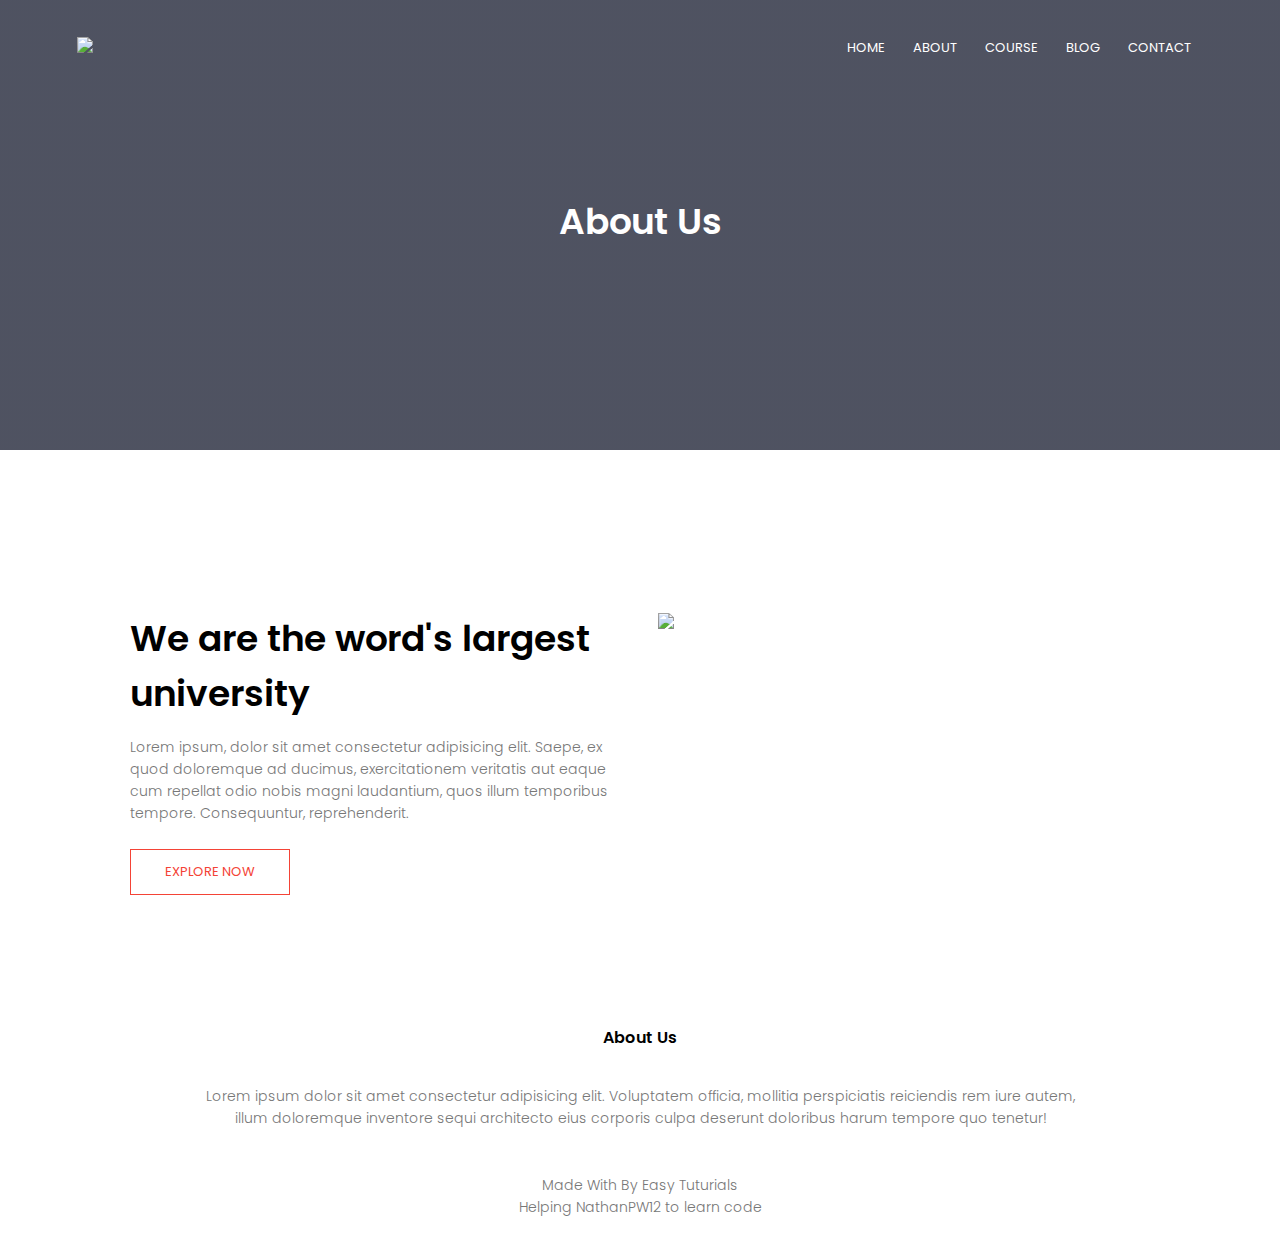
==== about.html @ 9147949a "About Page" ====
<!DOCTYPE html>
<html>

<head>
    <meta name="viewport" content="with=device-width, initial-scale=1.0">
    <title> University Website Desing - Nathan Build </title>
    <link rel="stylesheet" href="style.css">
    <link rel="preconnect" href="https://fonts.googleapis.com">
    <link rel="preconnect" href="https://fonts.gstatic.com" crossorigin>
    <link href="https://fonts.googleapis.com/css2?family=Poppins:wght@100;200;300;400;600;700&display=swap"
        rel="stylesheet">
    <script src="https://use.fontawesome.com/2fbe480e66.js"></script>
</head>

<body>
    <section class="sub-header">
        <nav>
            <a href="index.html"><img src="/images/logo.png"></a>
            <div class="nav-links" id="navLinks">
                <i class="fa fa-times" onclick="hideMenu()"></i>
                <ul>
                    <li><a href="">HOME</a></li>
                    <li><a href="">ABOUT</a></li>
                    <li><a href="">COURSE</a></li>
                    <li><a href="">BLOG</a></li>
                    <li><a href="">CONTACT</a></li>
                </ul>
            </div>
            <i class="fa fa-bars" onclick="showMenu()"></i>
        </nav>
        <h1>About Us</h1>
    </section>

    <!------------- Abou Us Content---->
    <section class="about-us">
        <div class="row">
            <div class="about-col">
                <h1>We are the word's largest university</h1>
                <p>Lorem ipsum, dolor sit amet consectetur adipisicing elit. Saepe, ex quod doloremque ad ducimus,
                    exercitationem veritatis aut eaque cum repellat odio nobis magni laudantium, quos illum temporibus
                    tempore. Consequuntur, reprehenderit.</p>
                <a href="" class="hero-btn red-btn">EXPLORE NOW</a>
            </div>
            <div class="about-col">
                <img src="/images/about.jpg" </div>
            </div>
    </section>

    <!------------- Footer ----------->
    <section class="footer">
        <h4>About Us</h4>
        <p>Lorem ipsum dolor sit amet consectetur adipisicing elit. Voluptatem officia, mollitia perspiciatis reiciendis
            rem iure autem, <br>illum doloremque inventore sequi architecto eius corporis culpa deserunt doloribus harum
            tempore quo tenetur!</p>
        <div class="icons">
            <i class="fa fa-facebook"></i>
            <i class="fa fa-twitter"></i>
            <i class="fa fa-instagram"></i>
            <i class="fa fa-linkedin"></i>
        </div>
        <p>Made With <i class="fa fa-heart-o"></i> By Easy Tuturials<br>Helping NathanPW12 to learn code <i
                class="fa fa-graduation-cap"></i></p>
    </section>

    <!--------- JavaScript for Toggle Menu -------->
    <script>

        var navLinks = document.getElementById("navLinks");
        function showMenu() {
            navLinks.style.right = "0";
        }
        function hideMenu() {
            navLinks.style.right = "-200px";
        }

    </script>

</body>

</html>
---- style.css ----
*{
    margin: 0;
    padding: 0;
    font-family: 'Poppins', sans-serif;
}

.header{
    min-height: 100vh;
    width: 100%;
    background-image: linear-gradient(rgba(4,9,30,0.7), rgba(4,9,30,0.7)) , url(/images/banner.png);  
    background-position: center;
    background-size: cover; 
    position: relative;
}
nav{
    display: flex;
    padding: 2% 6%;    
    justify-content: space-between;
    align-items: center;
}
nav img{
    width: 150px;
}
.nav-links{
    flex: 1;
    text-align: right;
}
.nav-links ul li {
    list-style: none;
    display: inline-block;
    padding: 8px 12px;
    position: relative;
}
.nav-links ul li a{
    color: #fff;
    text-decoration: none;
    font-size: 13px;
}
.nav-links ul li::after{
    content: '';  
    width: 0%;    
    height: 2px;
    background: #f44336;   
    display: block;
    margin: auto;
    transition: 0.5s;
}   
.nav-links ul li:hover::after{
    width: 100%;
}
.text-box{
    width: 90%;
    color: #fff;    
    position: absolute;
    top: 50%;
    left: 50%;  
    transform: translate(-50%,-50%);
    text-align: center;
}
.text-box h1{
    font-size: 62px;    
}
.text-box p{
    margin: 10px 0 40px;
    font-size: 14px;
    color: #fff;
}
.hero-btn{
    display: inline-block;
    text-decoration: none;
    color: #fff;  
    border: 1px solid #fff;
    padding: 12px 34px; 
    font-size: 13px;
    background: transparent;
    position: relative;
    cursor: pointer;
}
.hero-btn:hover{
    border: 1px solid #f44336;
    background: #f44336;
    transition: s;

}

nav .fa{
    display: none;
}

@media(max-width: 700px){
    .text-box h1{
        font-size: 20px;    
    }
    .nav-links ul li{
        display: block;
    }
    .nav-links{
        position: absolute;
        background-color: #f44336;
        height: 100vh;  
        width: 200px;
        top: 0;
        right: -200px;
        text-align: left;
        z-index: 2; 
        transition: 1s;
    }
nav .fa{
    display: block;
    color: #fff;
    margin: 10px;
    font-size: 22px;
    cursor: pointer;
}
.nav-links ul{
    padding: 30px;
}
}

/*------ Courses ------*/
.course{
    width: 80%;
    margin: auto;
    text-align: center;
    padding-top: 100px;
}
h1{
    font-size: 36px;
    font-weight: 600;
}   
p{
    color: #777;
    font-size: 14px;
    font-weight: 300;
    line-height: 22px;
    padding: 10px;
}
.row{
    margin-top: 5%;
    display: flex;
    justify-content: space-between;
}
.course-col{
    flex-basis: 31%;
    background: #fff3f3;
    border-radius: 10px;
    margin-bottom: 5%;
    padding: 20px 12px;
    box-sizing: border-box;
    transition: 0.5s;
}
h3{
    text-align: center;
    font-weight: 600;
    margin: 10px 0;
}
.course-col:hover{
    box-shadow: 0 0 20px 0px rgba(0,0,0,0.2);
}
@media(max-width:700px){
.row{
    flex-direction: column;
}
}

/*------------- Campus ----------- */
.campus{
    width: 80%;
    margin: auto;
    text-align: center;
    padding-top: 50px;
}
.campus-col{
    flex-basis: 32%;
    border-radius: 10px;
    margin-bottom: 30px;
    position: relative;
    overflow: hidden;
}
.campus-col img{
    width: 100%;
    display: block;
    
}
.layer{
    background: transparent;
    height: 100%;
    width: 100%;
    position: absolute;
    top: 0;
    left: 0;
    transition: 0.5s;
}
.layer:hover{
    background: rgba(226,0,0,0.7);
}
.layer h3{
    width: 100%;
    font-weight: 500;
    color: white;
    font-size: 26px;
    bottom: 0;
    left: 50%;
    transform: translateX(-50%);
    position: absolute;
    opacity: 0;
    transition: 0.5s;
}
.layer:hover h3{
    bottom: 49%;
    opacity: 1;
}
/*------------ Facilities -----------*/
.facilities{
    width: 80%;
    margin: auto;
    text-align: center;
    padding-top: 100px;
}
.facilities-col{
    flex-basis: 31%;
    border-radius: 10px;    
    margin-bottom: 5%;
    text-align: left;
}
.facilities-col img{
    width: 100%;
    border-radius: 10px;
}
.facilities-col p{
    padding: 0;
}
.facilities-col h3{
    margin-top: 16px;
    margin-bottom: 15px;
    text-align: left;
}

/*------------ testimonials -----------*/
.testimonials{
    width: 80%;
    margin: auto;
    text-align: center;
    padding-top: 100px;
}
.testimonial-col{
    flex-basis: 44%;
    border-radius: 10px;    
    margin-bottom: 5%;
    text-align: left;
    background: #fff3f3;
    padding: 25px;
    cursor: pointer;
    display: flex; 
}
.testimonial-col img{
    height: 40px;
    margin-left: 5px;
    margin-right: 30px;
    border-radius: 50%;
}
.testimonial-col .fa{
    color: #f44336;
}

@media(max-width: 700px){
    .testimonial-col img{
        margin-left: 0px;
        margin-right: 15px;
    }
}
/*--------- Call to Action -------------*/
.cta{
    margin: 100px auto;
    width: 80%;
    background-image: linear-gradient(rgba(0,0,0,0.7),rgba(0,0,0,0.7)), url(/images/banner2.jpg);
    background-position: center;
    background-size: cover;
    border-radius: 10px;
    text-align: center;
    padding: 100px 0;
}
.cta h1{
    color: #fff;
    margin-bottom: 40px;
    padding: 0;
}
@media(max-width: 700px){
    .cta h1{
        font-size: 24px;
    }
}

/*------------- Footer -----------*/
.footer{
    width: 100%;
    text-align: center;
    padding: 30px 0;
}
.footer h4{
    margin-bottom: 25px;
    margin-top: 20px;
    font-weight: 600;
}
.icons .fa{
    color:#f44336;
    margin: 0 13px;
    cursor: pointer;
    padding: 18px 0;
}
.fa fa-heart-o{
    color:#f44336;
}

/*------------- About Us Page -----------*/
.sub-header{
    height: 50vh;
    width: 100%;
    background-image: linear-gradient(rgba(4,9,30,0.7),rgba(4,9,30,0.7)), url(/images/background.jpg);
    background-position: center;
    background-size: cover;
    text-align: center;
    color: #fff;
}
.sub-header h1{
    margin-top: 100px;
}
.about-us{
    width: 80%;
    margin: auto;
    padding-top: 80px;
    padding-bottom: 50px;
}
.about-col{
    flex-basis: 48%;
    padding: 30px 2px;
}
.about-col img{
    width: 100%;
}
.about-col h1{
    padding: 0;
}
.about-col p{
    padding: 15px 0 25px;
}
.red-btn{
    border: 1px solid #f44336;
    background: transparent;
    color: #f44336;
}
.red-btn:hover{
    color: #fff;
}
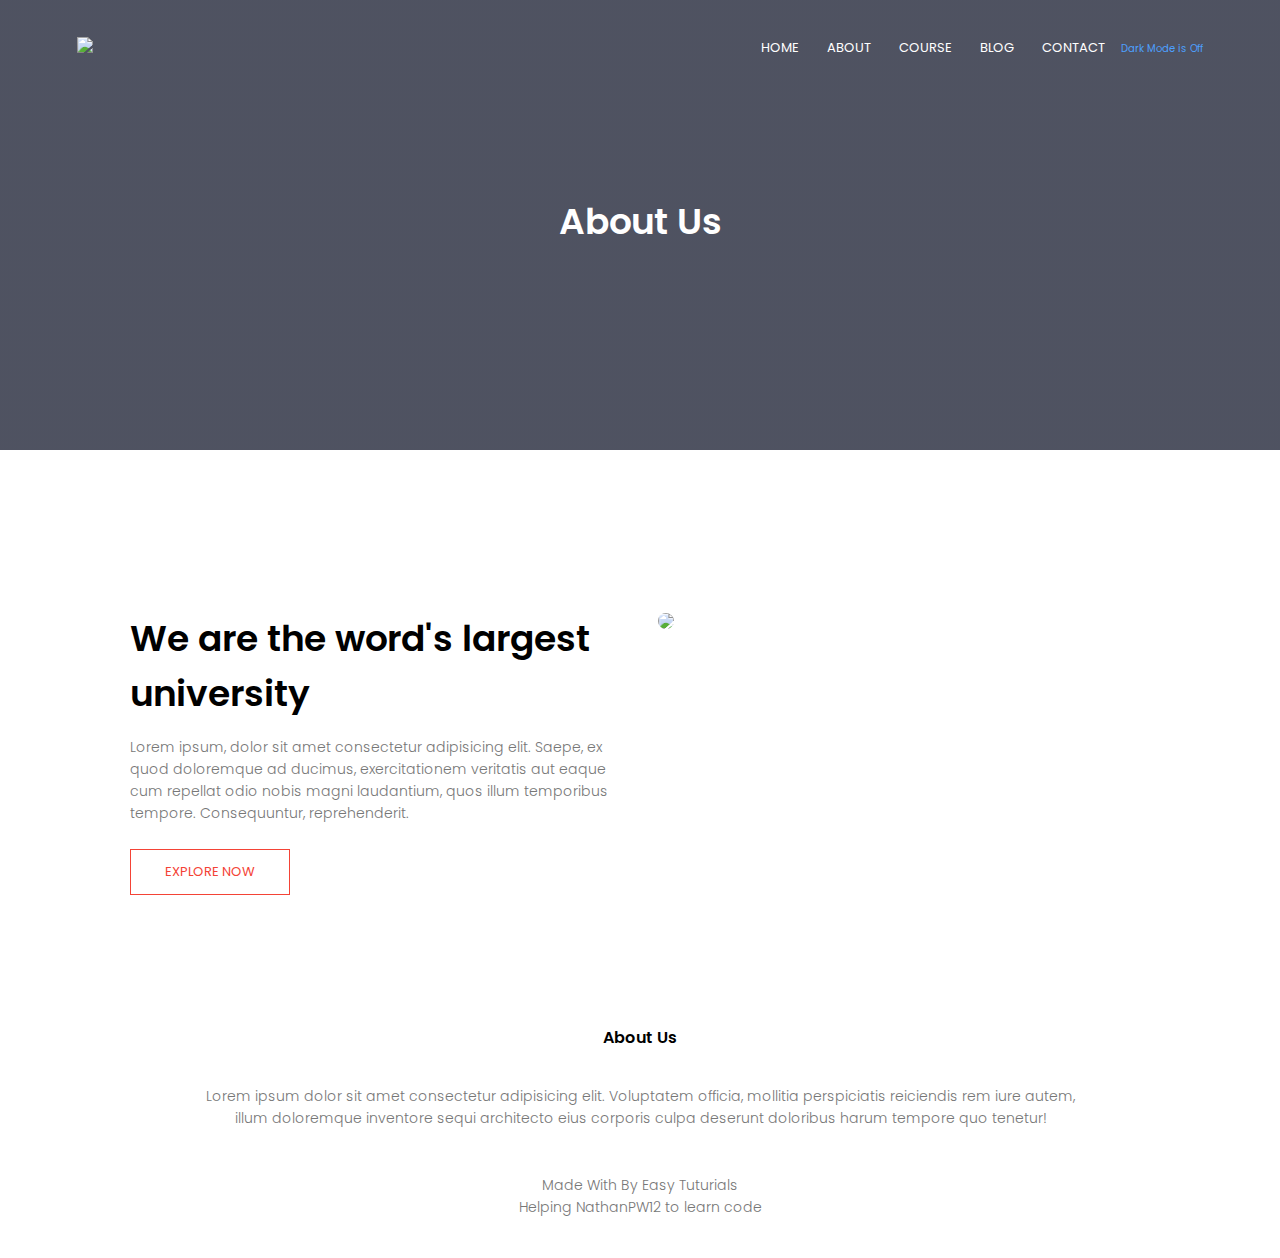
==== commit 0c94604f: "DARL MODE YEAAAAAAAAAAAAAAAAAH" ====
--- a/about.html
+++ b/about.html
@@ -13,68 +13,77 @@
 </head>
 
 <body>
-    <section class="sub-header">
-        <nav>
-            <a href="index.html"><img src="/images/logo.png"></a>
-            <div class="nav-links" id="navLinks">
-                <i class="fa fa-times" onclick="hideMenu()"></i>
-                <ul>
-                    <li><a href="">HOME</a></li>
-                    <li><a href="">ABOUT</a></li>
-                    <li><a href="">COURSE</a></li>
-                    <li><a href="">BLOG</a></li>
-                    <li><a href="">CONTACT</a></li>
-                </ul>
+    <input type="checkbox" id="darkTg">
+    <main>
+        <section class="sub-header">
+            <nav>
+                <a href="index.html"><img src="/images/logo.png"></a>
+                <div class="nav-links" id="navLinks">
+                    <i class="fa fa-times" onclick="hideMenu()"></i>
+                    <ul>
+                        <li><a href="">HOME</a></li>
+                        <li><a href="">ABOUT</a></li>
+                        <li><a href="">COURSE</a></li>
+                        <li><a href="">BLOG</a></li>
+                        <li><a href="">CONTACT</a></li>
+                        <label for="darkTg" class="darkTgLabel">Dark Mode </label>
+                    </ul>
+                </div>
+                <i class="fa fa-bars" onclick="showMenu()"></i>
+            </nav>
+            <h1>About Us</h1>
+        </section>
+
+        <!------------- Abou Us Content---->
+        <section class="about-us">
+
+            <div class="row">
+                <div class="about-col">
+                    <h1>We are the word's largest university</h1>
+                    <p>Lorem ipsum, dolor sit amet consectetur adipisicing elit. Saepe, ex quod doloremque ad ducimus,
+                        exercitationem veritatis aut eaque cum repellat odio nobis magni laudantium, quos illum
+                        temporibus
+                        tempore. Consequuntur, reprehenderit.</p>
+                    <a href="" class="hero-btn red-btn">EXPLORE NOW</a>
+                </div>
+                <div class="about-col">
+                    <img src="/images/about.jpg">
+                </div>
             </div>
-            <i class="fa fa-bars" onclick="showMenu()"></i>
-        </nav>
-        <h1>About Us</h1>
-    </section>
+        </section>
 
-    <!------------- Abou Us Content---->
-    <section class="about-us">
-        <div class="row">
-            <div class="about-col">
-                <h1>We are the word's largest university</h1>
-                <p>Lorem ipsum, dolor sit amet consectetur adipisicing elit. Saepe, ex quod doloremque ad ducimus,
-                    exercitationem veritatis aut eaque cum repellat odio nobis magni laudantium, quos illum temporibus
-                    tempore. Consequuntur, reprehenderit.</p>
-                <a href="" class="hero-btn red-btn">EXPLORE NOW</a>
+        <!------------- Footer ----------->
+        <section class="footer">
+            <h4>About Us</h4>
+            <p>Lorem ipsum dolor sit amet consectetur adipisicing elit. Voluptatem officia, mollitia perspiciatis
+                reiciendis
+                rem iure autem, <br>illum doloremque inventore sequi architecto eius corporis culpa deserunt doloribus
+                harum
+                tempore quo tenetur!</p>
+            <div class="icons">
+                <i class="fa fa-facebook"></i>
+                <i class="fa fa-twitter"></i>
+                <i class="fa fa-instagram"></i>
+                <i class="fa fa-linkedin"></i>
             </div>
-            <div class="about-col">
-                <img src="/images/about.jpg" </div>
-            </div>
-    </section>
+            <p>Made With <i class="fa fa-heart-o"></i> By Easy Tuturials<br>Helping NathanPW12 to learn code <i
+                    class="fa fa-graduation-cap"></i></p>
+        </section>
 
-    <!------------- Footer ----------->
-    <section class="footer">
-        <h4>About Us</h4>
-        <p>Lorem ipsum dolor sit amet consectetur adipisicing elit. Voluptatem officia, mollitia perspiciatis reiciendis
-            rem iure autem, <br>illum doloremque inventore sequi architecto eius corporis culpa deserunt doloribus harum
-            tempore quo tenetur!</p>
-        <div class="icons">
-            <i class="fa fa-facebook"></i>
-            <i class="fa fa-twitter"></i>
-            <i class="fa fa-instagram"></i>
-            <i class="fa fa-linkedin"></i>
-        </div>
-        <p>Made With <i class="fa fa-heart-o"></i> By Easy Tuturials<br>Helping NathanPW12 to learn code <i
-                class="fa fa-graduation-cap"></i></p>
-    </section>
+        <!--------- JavaScript for Toggle Menu -------->
+        <script>
 
-    <!--------- JavaScript for Toggle Menu -------->
-    <script>
+            var navLinks = document.getElementById("navLinks");
+            function showMenu() {
+                navLinks.style.right = "0";
+            }
+            function hideMenu() {
+                navLinks.style.right = "-200px";
+            }
 
-        var navLinks = document.getElementById("navLinks");
-        function showMenu() {
-            navLinks.style.right = "0";
-        }
-        function hideMenu() {
-            navLinks.style.right = "-200px";
-        }
-
-    </script>
+        </script>
 
 </body>
+</main>
 
 </html>--- a/style.css
+++ b/style.css
@@ -4,6 +4,43 @@
     font-family: 'Poppins', sans-serif;
 }
 
+:root{
+    --color-text: #000;
+    --background-color: #fff;
+    --background-color2: #f2f2f2;
+
+}
+#darkTg{
+    display: none;
+}
+body{
+    background: var(--background-color);
+    color: var(--color-text);
+    transition: 0.5s ease-in-out background, 0.5s ease-in-out color;
+}
+
+#darkTg:checked + main {
+    --color-text:#fff;
+    --background-color: #000;
+    --background-color2: #222;
+
+    background: var(--background-color);
+    color: var(--color-text);
+    transition: 0.5s ease-in-out background, 0.5s ease-in-out color;
+}
+#darkTg:checked + main .darkTgLabel::after{
+    content: 'is On';
+}
+
+.darkTgLabel{
+    cursor: pointer;
+    color: rgb(77, 160, 255);
+    font-size: 10px;
+    
+}
+.darkTgLabel::after{
+    content: 'is Off';
+}
 .header{
     min-height: 100vh;
     width: 100%;
@@ -142,7 +179,7 @@
 }
 .course-col{
     flex-basis: 31%;
-    background: #fff3f3;
+    background: var(--background-color2);
     border-radius: 10px;
     margin-bottom: 5%;
     padding: 20px 12px;
@@ -155,7 +192,7 @@
     margin: 10px 0;
 }
 .course-col:hover{
-    box-shadow: 0 0 20px 0px rgba(0,0,0,0.2);
+    box-shadow: 0 0 20px 0px rgba(51, 103, 245, 0.2);
 }
 @media(max-width:700px){
 .row{
@@ -248,7 +285,7 @@
     border-radius: 10px;    
     margin-bottom: 5%;
     text-align: left;
-    background: #fff3f3;
+    background: var(--background-color2);
     padding: 25px;
     cursor: pointer;
     display: flex; 
@@ -337,6 +374,7 @@
 }
 .about-col img{
     width: 100%;
+    border-radius: 10px;
 }
 .about-col h1{
     padding: 0;
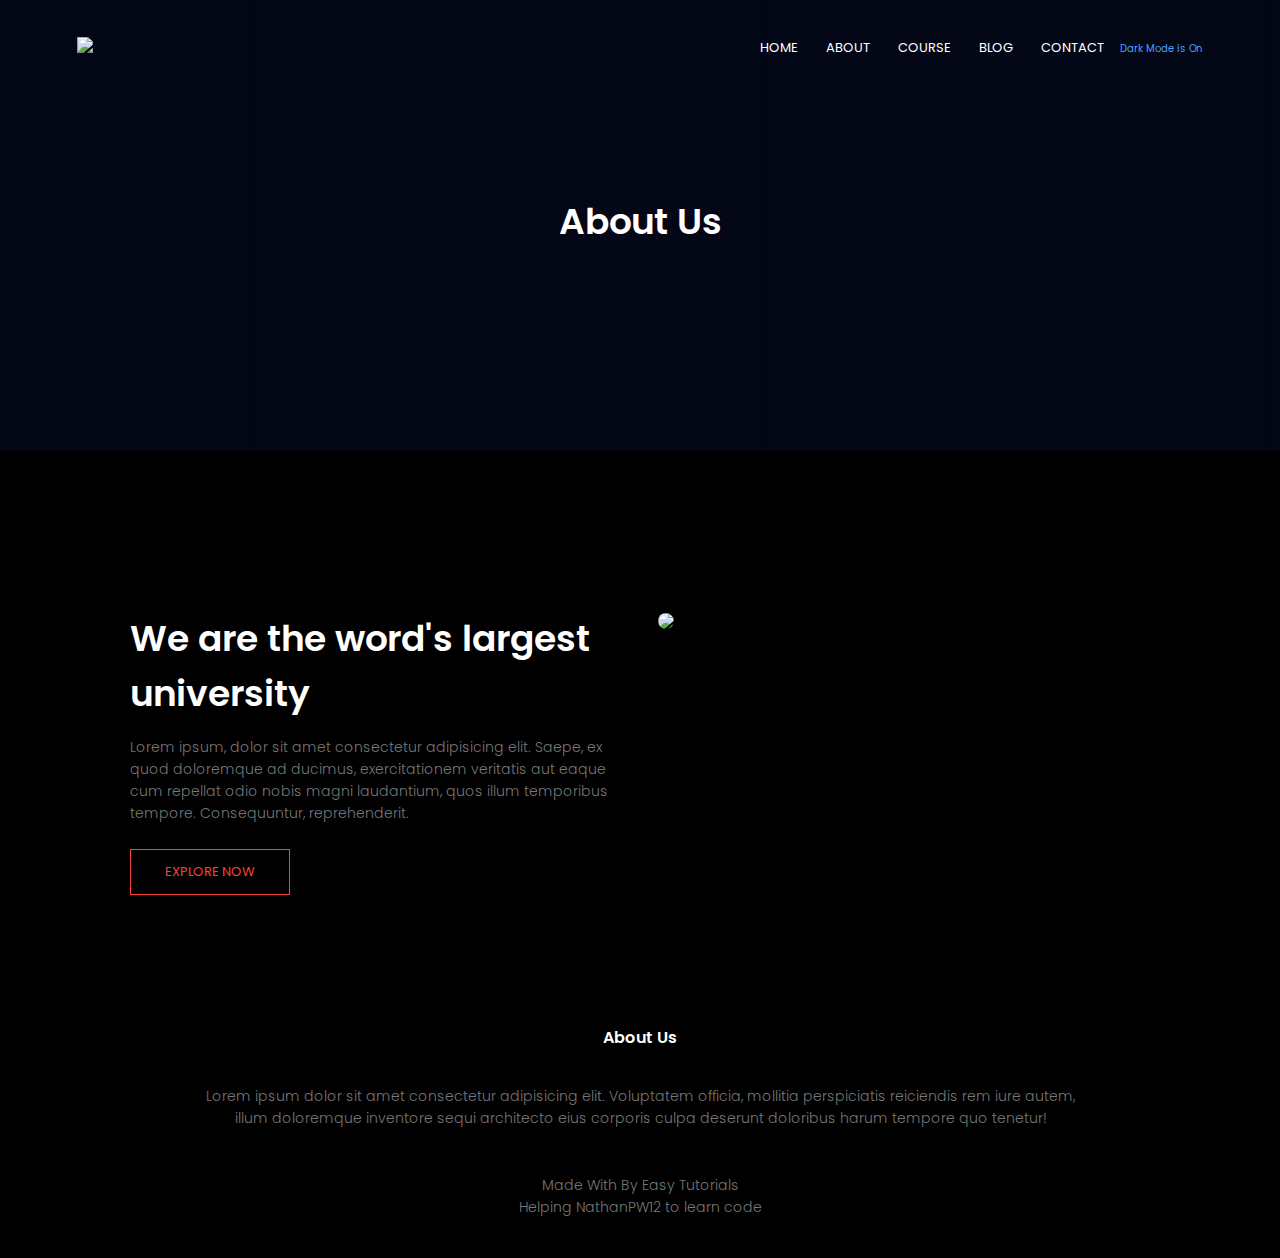
==== commit b8ed57f7: "Start page with Dark mode" ====
--- a/about.html
+++ b/about.html
@@ -13,7 +13,7 @@
 </head>
 
 <body>
-    <input type="checkbox" id="darkTg">
+    <input type="checkbox" id="darkTg" checked>
     <main>
         <section class="sub-header">
             <nav>
@@ -21,12 +21,12 @@
                 <div class="nav-links" id="navLinks">
                     <i class="fa fa-times" onclick="hideMenu()"></i>
                     <ul>
-                        <li><a href="">HOME</a></li>
-                        <li><a href="">ABOUT</a></li>
-                        <li><a href="">COURSE</a></li>
-                        <li><a href="">BLOG</a></li>
-                        <li><a href="">CONTACT</a></li>
-                        <label for="darkTg" class="darkTgLabel">Dark Mode </label>
+                        <li><a href="index.html">HOME</a></li>
+                        <li><a href="about.html">ABOUT</a></li>
+                        <li><a href="course.html">COURSE</a></li>
+                        <li><a href="blog.html">BLOG</a></li>
+                        <li><a href="contact.html">CONTACT</a></li>
+                        <label for="darkTg" class="darkTgLabel"> Dark Mode </label>
                     </ul>
                 </div>
                 <i class="fa fa-bars" onclick="showMenu()"></i>
@@ -66,7 +66,7 @@
                 <i class="fa fa-instagram"></i>
                 <i class="fa fa-linkedin"></i>
             </div>
-            <p>Made With <i class="fa fa-heart-o"></i> By Easy Tuturials<br>Helping NathanPW12 to learn code <i
+            <p>Made With <i class="fa fa-heart-o"></i> By Easy Tutorials<br>Helping NathanPW12 to learn code <i
                     class="fa fa-graduation-cap"></i></p>
         </section>
 
